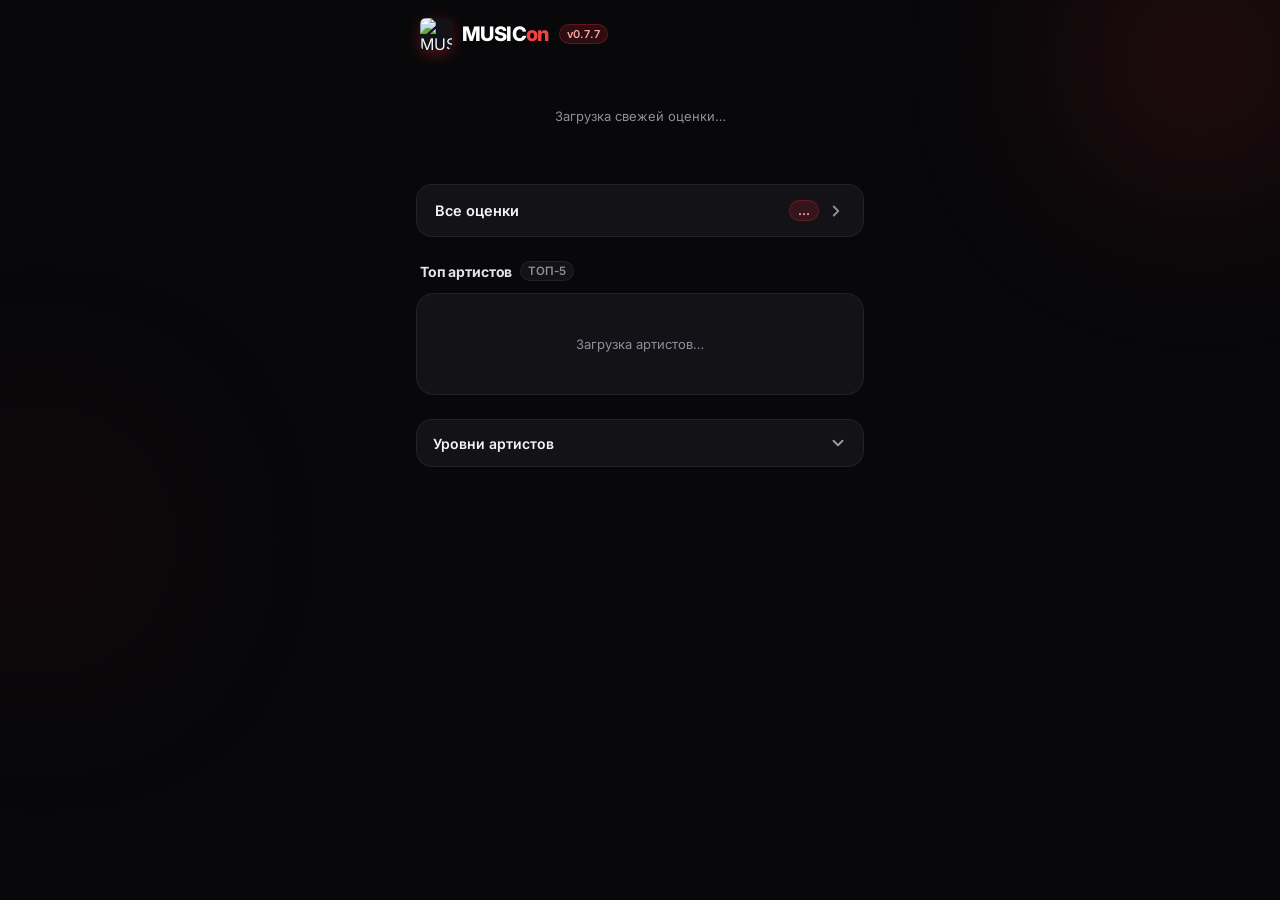
==== index.html @ c16c5bbe "v0.7.7 style.css -> добавлена темная тема для скроллбаров и других элементов" ====
<!DOCTYPE html>
<html lang="ru">
<head>
    <meta charset="UTF-8"/>
    <meta name="viewport" content="width=device-width, initial-scale=1, viewport-fit=cover"/>
    <meta name="theme-color" content="#08080a"/>
    <title>MUSICon</title>
    <link rel="icon" type="image/png" href="assets/favicon.png?v=3">
    <link rel="preconnect" href="https://fonts.googleapis.com"/>
    <link rel="preconnect" href="https://fonts.gstatic.com" crossorigin/>
    <link href="https://fonts.googleapis.com/css2?family=Inter:wght@400;500;600;700;800;900&display=swap"
          rel="stylesheet"/>
    <link rel="stylesheet" href="css/style.css">

</head>

<body>
<div class="app">

    <header class="app-header">
        <div class="logo-wrap">
            <div class="logo-badge">
                <img src="assets/logo.png" alt="MUSICon"/>
            </div>
            <div class="logo">MUSIC<span>on</span></div>
            <div class="version">v0.7.7</div>
        </div>
    </header>

    <div id="latestContainer">
        <div class="status">Загрузка свежей оценки…</div>
    </div>

    <section class="block">
        <button class="catalog-btn" id="openCatalogBtn" type="button">
            <span class="catalog-btn-title">Все оценки</span>
            <div class="catalog-btn-meta">
                <span class="catalog-btn-count" id="catalogBtnCount">…</span>
                <svg class="chevron-right" viewBox="0 0 24 24" fill="none" stroke="currentColor" stroke-width="2.5"
                     stroke-linecap="round" stroke-linejoin="round">
                    <polyline points="9 18 15 12 9 6"></polyline>
                </svg>
            </div>
        </button>
    </section>

    <section class="block">
        <div class="block-header">
            <h2 class="block-title">
                Топ артистов
                <span class="block-count">ТОП-5</span>
            </h2>
        </div>
        <div class="artists-card" id="artistsCard">
            <div class="status">Загрузка артистов…</div>
        </div>
    </section>

    <section class="block">
        <button class="accordion-btn" id="legendAccBtn" aria-expanded="false" aria-controls="legendAccContent">
            <span class="label">Уровни артистов</span>
            <svg class="chevron" viewBox="0 0 24 24" fill="none" stroke="currentColor" stroke-width="2.5"
                 stroke-linecap="round" stroke-linejoin="round">
                <polyline points="6 9 12 15 18 9"></polyline>
            </svg>
        </button>
        <div class="accordion-content" id="legendAccContent">
            <div class="legend-card" id="legendCard"></div>
        </div>
    </section>

</div>

<!-- ЭКРАН КАТАЛОГА (ВСЕ ОЦЕНКИ) -->
<div class="catalog-view" id="catalogView" aria-hidden="true">
    <div class="catalog-view-header">
        <button class="back-btn" id="catalogBackBtn">
            <svg width="16" height="16" viewBox="0 0 24 24" fill="none" stroke="currentColor" stroke-width="2.5"
                 stroke-linecap="round" stroke-linejoin="round">
                <line x1="19" y1="12" x2="5" y2="12"></line>
                <polyline points="12 19 5 12 12 5"></polyline>
            </svg>
            Назад
        </button>
        <div class="catalog-header-title">Все оценки</div>
        <div style="width:60px"></div>
    </div>

    <div class="catalog-toolbar">
        <div class="catalog-search-wrap">
            <div class="catalog-search-input-box">
                <svg class="search-icon" viewBox="0 0 24 24" fill="none" stroke="currentColor" stroke-width="2.5"
                     stroke-linecap="round" stroke-linejoin="round">
                    <circle cx="11" cy="11" r="8"></circle>
                    <line x1="21" y1="21" x2="16.65" y2="16.65"></line>
                </svg>
                <input type="text" id="catalogSearchInput" class="catalog-search-input"
                       placeholder="Поиск по артисту или релизу…" autocomplete="off" spellcheck="false"/>
                <button type="button" class="search-clear-btn" id="searchClearBtn" aria-label="Очистить поиск"
                        style="display:none;">×
                </button>
            </div>
            <button type="button" class="params-btn" id="openParamsBtn" aria-label="Параметры и фильтры">
                <svg width="18" height="18" viewBox="0 0 24 24" fill="none" stroke="currentColor" stroke-width="2.2"
                     stroke-linecap="round" stroke-linejoin="round">
                    <line x1="4" y1="21" x2="4" y2="14"></line>
                    <line x1="4" y1="10" x2="4" y2="3"></line>
                    <line x1="12" y1="21" x2="12" y2="12"></line>
                    <line x1="12" y1="8" x2="12" y2="3"></line>
                    <line x1="20" y1="21" x2="20" y2="16"></line>
                    <line x1="20" y1="12" x2="20" y2="3"></line>
                    <line x1="1" y1="14" x2="7" y2="14"></line>
                    <line x1="9" y1="8" x2="15" y2="8"></line>
                    <line x1="17" y1="16" x2="23" y2="16"></line>
                </svg>
                <span class="params-badge-dot" id="paramsBadgeDot" style="display:none;"></span>
            </button>
        </div>

        <div class="catalog-status" id="catalogStatus" style="display:none;">
            <span id="catalogStatusText">Найдено 0 из 0</span>
            <span class="status-sep">·</span>
            <button type="button" class="status-reset-link" id="catalogResetBtn">Сбросить всё</button>
        </div>
    </div>

    <div class="catalog-view-scroll" id="catalogViewScroll">
        <ul class="catalog-release-list" id="catalogReleaseList"></ul>
        <div class="empty-state" id="catalogEmptyState" style="display:none;">
            <div class="empty-icon">🔍</div>
            <div class="empty-title">Ничего не найдено</div>
            <div class="empty-sub">Попробуйте изменить запрос или сбросить фильтры</div>
            <button type="button" class="empty-reset-btn" id="emptyResetBtn">Сбросить всё</button>
        </div>
    </div>
</div>

<!-- ЭКРАН ПАРАМЕТРОВ (ФИЛЬТРЫ И СОРТИРОВКА) -->
<div class="catalog-params-view" id="catalogParamsView" aria-hidden="true">
    <div class="catalog-params-header">
        <button class="back-btn" id="paramsBackBtn">
            <svg width="16" height="16" viewBox="0 0 24 24" fill="none" stroke="currentColor" stroke-width="2.5"
                 stroke-linecap="round" stroke-linejoin="round">
                <line x1="19" y1="12" x2="5" y2="12"></line>
                <polyline points="12 19 5 12 12 5"></polyline>
            </svg>
            Назад
        </button>
        <div class="params-header-center">
            <div class="params-header-title">Параметры</div>
            <div class="params-live-counter" id="paramsLiveCounter">…</div>
        </div>
        <div style="width:60px"></div>
    </div>

    <div class="catalog-params-scroll" id="catalogParamsScroll">
        <div class="param-section">
            <div class="param-section-title">Сортировка</div>
            <div class="param-radio-group">
                <label class="param-radio">
                    <input type="radio" name="catalogSort" value="newest" checked/>
                    <span class="param-radio-indicator"></span>
                    <span class="param-radio-label">Новые сверху (по дате оценки)</span>
                </label>
                <label class="param-radio">
                    <input type="radio" name="catalogSort" value="oldest"/>
                    <span class="param-radio-indicator"></span>
                    <span class="param-radio-label">Старые сверху</span>
                </label>
                <label class="param-radio">
                    <input type="radio" name="catalogSort" value="score_desc"/>
                    <span class="param-radio-indicator"></span>
                    <span class="param-radio-label">По баллу: высокие сверху</span>
                </label>
                <label class="param-radio">
                    <input type="radio" name="catalogSort" value="score_asc"/>
                    <span class="param-radio-indicator"></span>
                    <span class="param-radio-label">По баллу: низкие сверху</span>
                </label>
            </div>
        </div>

        <div class="param-section">
            <div class="param-section-title">Тип релиза</div>
            <div class="param-chips-wrap" id="paramTypeChips"></div>
        </div>

        <div class="param-section">
            <div class="param-section-title">Год и месяц оценки</div>
            <div class="param-chips-wrap" id="paramYearChips"></div>
            <div class="param-month-container" id="paramMonthContainer" style="display:none;">
                <div class="param-subsection-title">Месяцы</div>
                <div class="param-chips-wrap" id="paramMonthChips"></div>
            </div>
        </div>

        <div class="param-section">
            <div class="param-section-title">Диапазон баллов</div>
            <div class="param-chips-wrap" id="paramScorePresetChips">
                <button type="button" class="param-chip" data-preset="0-399">0 – 399</button>
                <button type="button" class="param-chip" data-preset="400-649">400 – 649</button>
                <button type="button" class="param-chip" data-preset="650-799">650 – 799</button>
                <button type="button" class="param-chip" data-preset="800-899">800 – 899</button>
                <button type="button" class="param-chip" data-preset="900-1000">900 – 1000</button>
            </div>
            <div class="param-custom-range-box">
                <div class="param-custom-range-title">Свой диапазон</div>
                <div class="param-custom-inputs">
                    <div class="param-input-col">
                        <span class="param-input-label">От</span>
                        <input type="number" id="customScoreMin" class="param-number-input" placeholder="0" min="0"
                               max="1000"/>
                    </div>
                    <div class="param-input-col">
                        <span class="param-input-label">До</span>
                        <input type="number" id="customScoreMax" class="param-number-input" placeholder="1000" min="0"
                               max="1000"/>
                    </div>
                    <button type="button" class="param-range-clear-btn" id="customRangeClearBtn"
                            aria-label="Сбросить диапазон" style="display:none;">×
                    </button>
                </div>
            </div>
        </div>
    </div>

    <div class="param-footer" style="display: flex; gap: 10px;">
        <button type="button" class="param-apply-btn" id="paramsApplyBtn" style="flex: 2;">Готово</button>
        <button type="button" class="param-reset-all-btn" id="paramsResetBtn" style="flex: 1;">Сбросить</button>
    </div>
</div>

<!-- ЭКРАН АРТИСТА -->
<div class="artist-view" id="artistView" aria-hidden="true">
    <div class="artist-view-header">
        <button class="back-btn" id="backBtn">
            <svg width="16" height="16" viewBox="0 0 24 24" fill="none" stroke="currentColor" stroke-width="2.5"
                 stroke-linecap="round" stroke-linejoin="round">
                <line x1="19" y1="12" x2="5" y2="12"></line>
                <polyline points="12 19 5 12 12 5"></polyline>
            </svg>
            Назад
        </button>
        <div style="font-size:12px;font-weight:600;color:var(--muted)">Дискография</div>
        <div style="width:60px"></div>
    </div>
    <div class="artist-view-scroll" id="artistViewContent"></div>
</div>

<!-- ЭКРАН РЕЛИЗА -->
<div class="release-view" id="releaseView" aria-hidden="true">
    <div class="release-view-header">
        <button class="back-btn" id="releaseBackBtn">
            <svg width="16" height="16" viewBox="0 0 24 24" fill="none" stroke="currentColor" stroke-width="2.5"
                 stroke-linecap="round" stroke-linejoin="round">
                <line x1="19" y1="12" x2="5" y2="12"></line>
                <polyline points="12 19 5 12 12 5"></polyline>
            </svg>
            Назад
        </button>
        <div style="font-size:12px;font-weight:600;color:var(--muted)">Релиз</div>
        <div style="width:60px"></div>
    </div>
    <div class="release-view-scroll" id="releaseViewContent"></div>
</div>

<!-- МОДАЛКА ЛЕГЕНДЫ -->
<div class="legend-modal" id="legendModal" aria-hidden="true">
    <div class="legend-backdrop" id="legendBackdrop"></div>
    <div class="legend-panel">
        <div class="legend-panel-header">
            <h2 class="legend-panel-title">Уровни артистов</h2>
            <button class="legend-close-btn" id="legendCloseBtn" aria-label="Закрыть">✕</button>
        </div>
        <div class="legend-panel-scroll">
            <div class="legend-list" id="legendModalContent"></div>
        </div>
    </div>
</div>

<!-- МОДАЛКА ONSCORE -->
<div class="legend-modal" id="oscoreModal" aria-hidden="true">
    <div class="legend-backdrop" id="oscoreBackdrop"></div>
    <div class="legend-panel">
        <div class="legend-panel-header">
            <h2 class="legend-panel-title">Что такое onScore</h2>
            <button class="legend-close-btn" id="oscoreCloseBtn" aria-label="Закрыть">✕</button>
        </div>
        <div class="legend-panel-scroll">
            <div class="oscore-text">
                <p><strong>onScore</strong> - это наша фирменная система взвешенного рейтинга, основанная на
                    математической формуле доверия.</p>
                <p><strong>Зачем она нужна?</strong><br>Обычный средний балл часто врёт. Например, если артист выпустил
                    один гениальный сингл, его средний балл будет 950. Но если другой артист выпустил целый альбом со
                    средним баллом 912, он заслуживает быть выше, ведь он проделал больше работы.</p>
                <p><strong>Как это работает?</strong><br>Система onScore искусственно снижает балл артистам с малым
                    количеством треков и повышает его для тех, у кого треков больше. Чем больше треков артиста мы
                    оценили, тем выше его доверие, и тем ближе его итоговый балл к реальному.</p>
                <p>Это гарантирует, что артист с одним хитом не обгонит легенду с огромной дискографией.</p>
            </div>
        </div>
    </div>
</div>

<div class="debug-panel" id="debugPanel"></div>
<script src="js/script.js" defer></script>

</body>
</html>
---- css/style.css ----
*, *::before, *::after { box-sizing: border-box; margin: 0; padding: 0; }

:root {
  --bg: #08080a;
  --surface: #121217;
  --surface-2: #1b1b22;
  --stroke: rgba(255,255,255,.07);
  --text: #f5f5f7;
  --muted: #8e8e99;
  --accent-1: #c0262d;
  --accent-2: #80181d;
  --accent-glow: rgba(192, 38, 45, .42);
  color-scheme: dark;
}

html { -webkit-text-size-adjust: 100%; }

body {
  min-height: 100dvh;
  font-family: 'Inter', -apple-system, BlinkMacSystemFont, 'Segoe UI', Roboto, sans-serif;
  background: var(--bg);
  color: var(--text);
  -webkit-font-smoothing: antialiased;
  -webkit-tap-highlight-color: transparent;
  overflow-x: hidden;
  padding-top: env(safe-area-inset-top);
}
body.locked { overflow: hidden; }

body::before, body::after {
  content: "";
  position: fixed;
  border-radius: 50%;
  filter: blur(100px);
  pointer-events: none;
  z-index: 0;
  opacity: .35;
}
body::before {
  width: 320px; height: 320px;
  background: radial-gradient(circle, var(--accent-1), transparent 70%);
  top: -100px; right: -80px;
}
body::after {
  width: 280px; height: 280px;
  background: radial-gradient(circle, #5b1317, transparent 70%);
  top: 400px; left: -100px;
}

.app {
  position: relative;
  z-index: 1;
  max-width: 480px;
  margin: 0 auto;
  padding: 0 16px calc(24px + env(safe-area-inset-bottom));
}

.app-header {
  display: flex;
  align-items: center;
  justify-content: space-between;
  padding: 18px 4px 22px;
}
.logo-wrap { display: flex; align-items: center; gap: 10px; }
.logo-badge {
  width: 32px;
  height: 32px;
  border-radius: 6px;
  overflow: hidden;
  display: flex;
  align-items: center;
  justify-content: center;
  flex-shrink: 0;
  box-shadow: 0 4px 14px rgba(192,38,45,.4);
  background: #121217;
}
.logo-badge img {
  width: 100%;
  height: 100%;
  object-fit: cover;
  display: block;
}
.logo {
  font-size: 20px;
  font-weight: 800;
  letter-spacing: -.03em;
  color: #ffffff;
}
.logo span { color: #ef4444; }
.version {
  font-size: 11px;
  font-weight: 600;
  color: #fca5a5;
  background: rgba(192,38,45,.2);
  border: 1px solid rgba(192,38,45,.35);
  padding: 2px 7px;
  border-radius: 20px;
  letter-spacing: .02em;
}

.latest-card {
  position: relative;
  background: linear-gradient(165deg, rgba(27,27,34,.92) 0%, rgba(18,18,23,.96) 100%);
  border: 1px solid var(--stroke);
  border-radius: 22px;
  padding: 18px;
  box-shadow:
    0 20px 40px -15px rgba(0,0,0,.7),
    0 0 0 1px rgba(255,255,255,.04);
  overflow: hidden;
  cursor: pointer;
  transition: transform .15s ease;
}
.latest-card:active { transform: scale(.995); }
.latest-card::before {
  content: "";
  position: absolute;
  inset: 0;
  background: radial-gradient(circle at 85% 15%, var(--accent-glow), transparent 60%);
  pointer-events: none;
  opacity: .4;
}
.latest-top {
  display: flex;
  align-items: center;
  justify-content: space-between;
  margin-bottom: 14px;
  position: relative;
  z-index: 1;
}
.pill {
  display: inline-flex;
  align-items: center;
  gap: 6px;
  font-size: 10.5px;
  font-weight: 700;
  text-transform: uppercase;
  letter-spacing: .08em;
  color: #fda4af;
  background: rgba(192,38,45,.22);
  border: 1px solid rgba(192,38,45,.4);
  padding: 4px 10px;
  border-radius: 20px;
}
.pill::before {
  content: "";
  width: 6px; height: 6px;
  border-radius: 50%;
  background: #ff4d58;
  box-shadow: 0 0 8px #ff4d58;
  animation: pulseDot 2s infinite;
}
@keyframes pulseDot {
  0%, 100% { opacity: 1; transform: scale(1); }
  50% { opacity: .4; transform: scale(.8); }
}
.latest-date {
  font-size: 11.5px;
  color: var(--muted);
  font-weight: 500;
}
.latest-body {
  display: flex;
  gap: 14px;
  align-items: center;
  position: relative;
  z-index: 1;
}
.latest-info { flex: 1; min-width: 0; }
.latest-title {
  font-size: 17px;
  font-weight: 700;
  letter-spacing: -.02em;
  line-height: 1.25;
  white-space: nowrap;
  overflow: hidden;
  text-overflow: ellipsis;
}
.latest-artist {
  font-size: 13px;
  color: var(--muted);
  margin-top: 4px;
  line-height: 1.3;
  overflow: hidden;
  text-overflow: ellipsis;
}
.latest-meta {
  display: inline-flex;
  align-items: center;
  gap: 6px;
  margin-top: 8px;
  font-size: 11px;
  font-weight: 600;
  color: #d4d4d8;
  background: rgba(255,255,255,.05);
  border: 1px solid rgba(255,255,255,.07);
  padding: 3px 8px;
  border-radius: 6px;
}
.latest-score-box {
  display: flex;
  flex-direction: column;
  align-items: flex-end;
  justify-content: center;
  flex-shrink: 0;
  padding-left: 10px;
}
.latest-score-box .score {
  font-size: 38px;
  font-weight: 900;
  line-height: 1;
  letter-spacing: -.04em;
  font-variant-numeric: tabular-nums;
  transition: color .2s ease;
}
.latest-score-box .score-label {
  font-size: 10px;
  font-weight: 600;
  text-transform: uppercase;
  letter-spacing: .06em;
  color: var(--muted);
  margin-top: 4px;
}

.artist-link {
  display: inline-block;
  cursor: pointer;
  color: inherit;
  text-decoration: underline;
  text-underline-offset: 3px;
  text-decoration-color: rgba(255,255,255,.2);
  transition: color .15s ease, text-decoration-color .15s ease;
}
.artist-link:hover, .artist-link:active {
  color: #ff6b72;
  text-decoration-color: #ff6b72;
}
.artist-sep { color: var(--muted); }

.cover {
  position: relative;
  flex-shrink: 0;
  border-radius: 12px;
  overflow: hidden;
  background: var(--surface-2);
  border: 1px solid rgba(255,255,255,.08);
  display: flex;
  align-items: center;
  justify-content: center;
  box-shadow: 0 8px 20px -6px rgba(0,0,0,.6);
}
.cover.xl { width: 96px; height: 96px; border-radius: 18px; }
.cover.large { width: 76px; height: 76px; border-radius: 14px; }
.cover.medium { width: 56px; height: 56px; border-radius: 12px; }
.cover.small { width: 44px; height: 44px; border-radius: 10px; }
.cover img {
  width: 100%;
  height: 100%;
  object-fit: cover;
  display: block;
}
.cover-initial {
  font-weight: 800;
  color: rgba(255,255,255,.7);
  user-select: none;
}
.cover.xl .cover-initial { font-size: 32px; }
.cover.large .cover-initial { font-size: 26px; }
.cover.medium .cover-initial { font-size: 20px; }
.cover.small .cover-initial { font-size: 16px; }

.block { margin-top: 24px; }
.block-header {
  display: flex;
  align-items: center;
  justify-content: space-between;
  margin-bottom: 12px;
  padding: 0 4px;
}
.block-title {
  font-size: 14px;
  font-weight: 700;
  letter-spacing: -.01em;
  color: #e4e4e7;
  display: flex;
  align-items: center;
  gap: 8px;
}
.block-count {
  font-size: 11.5px;
  font-weight: 600;
  color: var(--muted);
  background: var(--surface);
  border: 1px solid var(--stroke);
  padding: 2px 7px;
  border-radius: 12px;
}

.accordion-btn {
  width: 100%;
  background: var(--surface);
  border: 1px solid var(--stroke);
  border-radius: 16px;
  padding: 14px 16px;
  display: flex;
  align-items: center;
  justify-content: space-between;
  color: var(--text);
  font-family: inherit;
  font-size: 14px;
  font-weight: 600;
  cursor: pointer;
  transition: background .15s ease, border-color .15s ease;
}
.accordion-btn:hover { background: #17171e; }
.accordion-btn:active { transform: scale(.995); }
.accordion-btn .chevron {
  width: 18px;
  height: 18px;
  transition: transform .25s ease;
  opacity: .6;
}
.accordion-btn[aria-expanded="true"] .chevron { transform: rotate(180deg); }
.accordion-content {
  display: none;
  margin-top: 10px;
}
.accordion-content.open { display: block; }

/* v0.7.0: кнопка Все оценки */
.catalog-btn {
  width: 100%;
  background: var(--surface);
  border: 1px solid var(--stroke);
  border-radius: 16px;
  padding: 15px 18px;
  display: flex;
  align-items: center;
  justify-content: space-between;
  color: var(--text);
  font-family: inherit;
  font-size: 14.5px;
  font-weight: 600;
  cursor: pointer;
  transition: background .15s ease, border-color .15s ease, transform .15s ease;
}
.catalog-btn:hover { background: #17171e; border-color: rgba(255,255,255,.12); }
.catalog-btn:active { transform: scale(.995); }
.catalog-btn-meta {
  display: flex;
  align-items: center;
  gap: 8px;
  color: var(--muted);
  font-size: 13.5px;
  font-weight: 600;
}
.catalog-btn-count {
  color: #fda4af;
  background: rgba(192,38,45,.2);
  border: 1px solid rgba(192,38,45,.35);
  padding: 2px 8px;
  border-radius: 12px;
  font-size: 12px;
  font-weight: 700;
  font-variant-numeric: tabular-nums;
}
.chevron-right {
  width: 18px;
  height: 18px;
  color: var(--muted);
  transition: transform .15s ease, color .15s ease;
}
.catalog-btn:hover .chevron-right { transform: translateX(2px); color: var(--text); }

.artists-card {
  background: var(--surface);
  border: 1px solid var(--stroke);
  border-radius: 18px;
  padding: 6px;
  display: flex;
  flex-direction: column;
  gap: 4px;
}
.artist-row {
  display: flex;
  align-items: center;
  gap: 12px;
  padding: 10px 12px;
  border-radius: 12px;
  cursor: pointer;
  transition: background .15s ease, transform .15s ease;
  user-select: none;
}
.artist-row:hover { background: #1a1a22; }
.artist-row:active { transform: scale(.99); }

.artist-row .rank {
  width: 22px;
  font-size: 13px;
  font-weight: 800;
  font-variant-numeric: tabular-nums;
  text-align: center;
}
.artist-row.rank-1 .rank { color: #FFD700; text-shadow: 0 0 10px rgba(255,215,0,.45); }
.artist-row.rank-2 .rank { color: #C0C0C0; text-shadow: 0 0 8px rgba(192,192,192,.35); }
.artist-row.rank-3 .rank { color: #CD7F32; text-shadow: 0 0 8px rgba(205,127,50,.35); }
.artist-row.rank-4 .rank, .artist-row.rank-5 .rank { color: #565662; }

.avatar {
  width: 40px;
  height: 40px;
  border-radius: 50%;
  overflow: hidden;
  flex-shrink: 0;
  display: flex;
  align-items: center;
  justify-content: center;
  box-shadow: inset 0 0 0 1px rgba(255,255,255,.1);
  position: relative;
}
.avatar img {
  position: absolute;
  inset: 0;
  width: 100%;
  height: 100%;
  object-fit: cover;
}

.avatar-wrap {
  position: relative;
  display: inline-flex;
  flex-shrink: 0;
  line-height: 0;
}
.avatar-badge {
  position: absolute;
  right: -4px;
  bottom: -4px;
  width: 18px;
  height: 18px;
  border-radius: 50%;
  background: #121217;
  box-shadow: 0 0 0 2px var(--bg);
  display: flex;
  align-items: center;
  justify-content: center;
  font-size: 10px;
  line-height: 1;
  z-index: 3;
  user-select: none;
  pointer-events: none;
}

.artist-row.rank-1 .avatar { box-shadow: inset 0 0 0 1px rgba(255,255,255,.2), 0 0 0 2px rgba(255,215,0,.7), 0 0 16px rgba(255,215,0,.35); }
.artist-row.rank-2 .avatar { box-shadow: inset 0 0 0 1px rgba(255,255,255,.16), 0 0 0 2px rgba(192,192,192,.7), 0 0 14px rgba(192,192,192,.25); }
.artist-row.rank-3 .avatar { box-shadow: inset 0 0 0 1px rgba(255,255,255,.14), 0 0 0 2px rgba(205,127,50,.65), 0 0 14px rgba(205,127,50,.25); }

.artist-info { flex: 1; min-width: 0; }
.artist-name {
  font-size: 14px;
  font-weight: 600;
  white-space: nowrap;
  overflow: hidden;
  text-overflow: ellipsis;
}
.artist-sub {
  margin-top: 2px;
  font-size: 11.5px;
  color: var(--muted);
}
.artist-score {
  flex: 0 0 auto;
  font-size: 15px;
  font-weight: 800;
  font-variant-numeric: tabular-nums;
  letter-spacing: -.02em;
  transition: color .2s ease;
}

/* Легенда */
.legend-card {
  background: var(--surface);
  border: 1px solid var(--stroke);
  border-radius: 18px;
  padding: 10px;
  display: flex;
  flex-direction: column;
  gap: 8px;
}
.legend-list { display: flex; flex-direction: column; gap: 8px; }
.legend-rank {
  padding: 12px 14px;
  background: var(--surface-2);
  border: 1px solid var(--stroke);
  border-radius: 14px;
}
.legend-rank.current {
  border-color: rgba(192, 38, 45, .65);
  box-shadow: 0 0 0 1px rgba(192, 38, 45, .45), 0 0 20px -6px rgba(192, 38, 45, .5);
  background: linear-gradient(180deg, rgba(192,38,45,.12), var(--surface-2));
}
.legend-rank-header {
  display: flex;
  align-items: center;
  gap: 10px;
  margin-bottom: 6px;
}
.legend-rank-emoji { font-size: 20px; line-height: 1; flex-shrink: 0; }
.legend-rank-name { font-size: 13.5px; font-weight: 700; color: var(--text); }
.legend-rank-desc { font-size: 12px; line-height: 1.5; color: var(--muted); }

/* Модалки (Легенда / onScore) */
.legend-modal {
  position: fixed;
  inset: 0;
  z-index: 200;
  display: flex;
  align-items: center;
  justify-content: center;
  padding: 16px;
  opacity: 0;
  visibility: hidden;
  pointer-events: none;
  transition: opacity .22s ease, visibility 0s .22s;
}
.legend-modal.open {
  opacity: 1;
  visibility: visible;
  pointer-events: auto;
  transition: opacity .22s ease, visibility 0s 0s;
}
.legend-backdrop {
  position: absolute;
  inset: 0;
  background: rgba(0, 0, 0, .75);
  backdrop-filter: blur(8px);
  -webkit-backdrop-filter: blur(8px);
}
.legend-panel {
  position: relative;
  z-index: 1;
  width: 100%;
  max-width: 440px;
  max-height: calc(100dvh - 32px);
  background: var(--surface);
  border: 1px solid var(--stroke);
  border-radius: 22px;
  display: flex;
  flex-direction: column;
  overflow: hidden;
  transform: translateY(20px) scale(.98);
  transition: transform .25s cubic-bezier(.16, 1, .3, 1);
  box-shadow: 0 20px 60px -20px rgba(0,0,0,.9);
}
.legend-modal.open .legend-panel { transform: translateY(0) scale(1); }
.legend-panel-header {
  display: flex;
  align-items: center;
  justify-content: space-between;
  padding: 16px 18px;
  border-bottom: 1px solid var(--stroke);
  flex-shrink: 0;
}
.legend-panel-title { font-size: 16px; font-weight: 700; color: var(--text); }
.legend-close-btn {
  width: 32px; height: 32px;
  border-radius: 50%;
  background: var(--surface-2);
  border: 1px solid var(--stroke);
  color: var(--text);
  font-size: 14px;
  cursor: pointer;
  display: flex; align-items: center; justify-content: center;
  font-family: inherit;
}
.legend-close-btn:active { transform: scale(.95); }
.legend-panel-scroll {
  padding: 14px;
  overflow-y: auto;
  -webkit-overflow-scrolling: touch;
}

/* Экраны */
.artist-view, .release-view {
  position: fixed;
  inset: 0;
  background: var(--bg);
  z-index: 100;
  display: flex;
  flex-direction: column;
  transform: translateY(100%);
  transition: transform .32s cubic-bezier(.16, 1, .3, 1);
  overflow: hidden;
  will-change: transform;
}
.release-view { z-index: 110; }
.artist-view.open, .release-view.open { transform: translateY(0); }

.artist-view::before {
  content: "";
  position: absolute;
  width: 380px; height: 380px;
  border-radius: 50%;
  background: radial-gradient(circle, var(--artist-glow, var(--accent-glow)), transparent 70%);
  top: -120px; left: 50%;
  transform: translateX(-50%);
  filter: blur(80px);
  opacity: .5;
  pointer-events: none;
}

.artist-view-header, .release-view-header {
  position: relative;
  z-index: 2;
  display: flex;
  align-items: center;
  justify-content: space-between;
  padding: calc(14px + env(safe-area-inset-top)) 16px 14px;
  border-bottom: 1px solid var(--stroke);
  background: rgba(8,8,10,.8);
  backdrop-filter: blur(16px);
}
.back-btn {
  background: var(--surface);
  border: 1px solid var(--stroke);
  color: var(--text);
  padding: 8px 14px;
  border-radius: 10px;
  font-family: inherit;
  font-size: 13px;
  font-weight: 600;
  cursor: pointer;
  display: inline-flex;
  align-items: center;
  gap: 6px;
}
.back-btn:active { transform: scale(.97); }

.artist-view-scroll, .release-view-scroll {
  flex: 1;
  overflow-y: auto;
  padding: 24px 16px calc(30px + env(safe-area-inset-bottom));
  position: relative;
  z-index: 1;
  max-width: 480px;
  width: 100%;
  margin: 0 auto;
}

.artist-hero {
  display: flex;
  flex-direction: column;
  align-items: center;
  text-align: center;
  padding-bottom: 24px;
  border-bottom: 1px solid var(--stroke);
}
.artist-hero .avatar {
  width: 96px;
  height: 96px;
  box-shadow: 0 12px 30px -8px rgba(0,0,0,.8), inset 0 0 0 2px rgba(255,255,255,.15);
}
.artist-hero .avatar .cover-initial { font-size: 38px; }
.artist-hero .avatar-badge {
  width: 30px;
  height: 30px;
  right: -6px;
  bottom: -6px;
  font-size: 16px;
  box-shadow: 0 0 0 3px var(--bg);
}

.artist-hero-name {
  font-size: 24px;
  font-weight: 800;
  letter-spacing: -.03em;
  margin-top: 14px;
}
.artist-hero-stats {
  display: flex;
  gap: 8px;
  margin-top: 10px;
  flex-wrap: wrap;
  justify-content: center;
}
.stat-chip {
  font-size: 12px;
  font-weight: 600;
  color: #e4e4e7;
  background: var(--surface);
  border: 1px solid var(--stroke);
  padding: 5px 12px;
  border-radius: 20px;
}
.stat-chip strong { color: #fff; font-weight: 800; }

.stat-chip.rank-chip {
  background: rgba(192,38,45,.15);
  border-color: rgba(192,38,45,.35);
  color: #fca5a5;
  font-weight: 700;
  cursor: pointer;
  transition: background .15s ease, transform .15s ease;
}
.stat-chip.rank-chip:active { background: rgba(192,38,45,.28); transform: scale(.96); }

.stat-chip.oscore-chip {
  cursor: pointer;
  display: inline-flex;
  align-items: center;
  gap: 4px;
  transition: background .15s ease, transform .15s ease;
}
.stat-chip.oscore-chip:active { background: #1a1a22; transform: scale(.96); }
.info-icon {
  display: inline-flex;
  align-items: center;
  justify-content: center;
  width: 15px; height: 15px;
  border-radius: 50%;
  background: rgba(255,255,255,.12);
  color: var(--muted);
  font-size: 10px;
  font-weight: 800;
  line-height: 1;
  flex-shrink: 0;
}

.artist-links, .release-links {
  display: flex;
  gap: 8px;
  margin-top: 16px;
  width: 100%;
}
.release-link-btn {
  display: flex;
  align-items: center;
  justify-content: space-between;
  gap: 6px;
  padding: 8px 12px;
  background: var(--surface);
  border: 1px solid var(--stroke);
  border-radius: 10px;
  flex: 1;
  min-width: 0;
  font-size: 12.5px;
  font-weight: 600;
  color: var(--text);
  text-decoration: none;
  cursor: pointer;
  transition: background .15s ease, border-color .15s ease, transform .15s ease;
}
.release-link-btn:hover { background: #17171e; border-color: rgba(255,255,255,.14); color: var(--text); }
.release-link-btn:active { transform: scale(.985); }
.release-link-text { line-height: 1.3; }
.release-link-arrow { font-size: 13px; color: var(--muted); flex-shrink: 0; line-height: 1; transition: color .15s ease; }
.release-link-btn:hover .release-link-arrow { color: var(--text); }

.internal-top-title {
  font-size: 13px;
  font-weight: 700;
  text-transform: uppercase;
  letter-spacing: .08em;
  color: var(--muted);
  margin: 20px 4px 10px;
}
.internal-top { display: flex; flex-direction: column; gap: 8px; }
.internal-top-item {
  background: var(--surface);
  border: 1px solid var(--stroke);
  border-radius: 14px;
  padding: 10px 12px;
  display: flex;
  align-items: center;
  gap: 12px;
  cursor: pointer;
  transition: background .15s ease;
}
.internal-top-item:hover { background: #17171e; }
.internal-top-item .rank { width: 20px; font-size: 13px; font-weight: 800; color: var(--muted); text-align: center; }
.internal-top-item:nth-child(1) .rank { color: #FFD700; }
.internal-top-item:nth-child(2) .rank { color: #C0C0C0; }
.internal-top-item:nth-child(3) .rank { color: #CD7F32; }

.release-hero {
  display: flex;
  gap: 14px;
  align-items: center;
  padding-bottom: 18px;
  border-bottom: 1px solid var(--stroke);
}
.release-hero-cover { flex-shrink: 0; }
.release-hero-info { flex: 1; min-width: 0; }
.release-hero-title { font-size: 20px; font-weight: 800; letter-spacing: -.02em; line-height: 1.2; margin-bottom: 6px; }
.release-hero-artists { font-size: 13px; color: var(--muted); line-height: 1.3; margin-bottom: 6px; }
.release-hero-type {
  font-size: 11px; font-weight: 600; color: var(--muted);
  background: rgba(255,255,255,.05); border: 1px solid var(--stroke);
  padding: 3px 8px; border-radius: 6px; display: inline-block;
}
.release-hero-score { flex-shrink: 0; display: flex; flex-direction: column; align-items: center; padding-left: 8px; }
.release-hero-score-num {
  font-size: 32px; font-weight: 900; letter-spacing: -.04em; line-height: 1;
  font-variant-numeric: tabular-nums; transition: color .2s ease;
}
.release-hero-score-label { font-size: 9.5px; font-weight: 600; text-transform: uppercase; letter-spacing: .06em; color: var(--muted); margin-top: 4px; }

.release-dates { display: flex; gap: 8px; margin-top: 16px; flex-wrap: wrap; }
.release-date-item {
  display: flex; flex-direction: column; gap: 3px;
  padding: 8px 12px; background: var(--surface); border: 1px solid var(--stroke);
  border-radius: 10px; flex: 1; min-width: 130px;
}
.release-date-label { font-size: 10px; font-weight: 600; text-transform: uppercase; letter-spacing: .06em; color: var(--muted); }
.release-date-value { font-size: 12.5px; font-weight: 600; color: var(--text); }

.release-description {
  margin-top: 16px; padding: 12px 14px;
  background: var(--surface); border: 1px solid var(--stroke);
  border-radius: 12px; font-size: 12.5px; line-height: 1.5;
  color: #d4d4d8; white-space: pre-wrap;
}

.release-tracklist-title { font-size: 13px; font-weight: 700; text-transform: uppercase; letter-spacing: .08em; color: var(--muted); margin: 20px 4px 10px; }
.release-tracklist { display: flex; flex-direction: column; gap: 6px; }
.release-track {
  display: flex; align-items: center; gap: 12px;
  padding: 10px 12px; background: var(--surface); border: 1px solid var(--stroke);
  border-radius: 12px;
}
.release-track-num { width: 22px; text-align: center; font-size: 12px; font-weight: 700; color: var(--muted); font-variant-numeric: tabular-nums; }
.release-track-info { flex: 1; min-width: 0; }
.release-track-name { font-size: 13px; font-weight: 600; white-space: nowrap; overflow: hidden; text-overflow: ellipsis; }
.release-track-duration { font-size: 11px; color: var(--muted); margin-top: 2px; display: block; }
.release-track-score { flex-shrink: 0; font-size: 14px; font-weight: 800; font-variant-numeric: tabular-nums; transition: color .2s ease; }

.status { padding: 36px 16px; text-align: center; color: var(--muted); font-size: 13px; }
.error-block {
  background: rgba(192,38,45,.12); border: 1px solid rgba(192,38,45,.3);
  color: #fca5a5; padding: 14px 16px; border-radius: 14px;
  font-size: 12.5px; line-height: 1.4; text-align: center; margin: 12px 0;
}

.oscore-text p { margin: 0 0 10px; font-size: 12.5px; line-height: 1.55; color: #d4d4d8; }
.oscore-text p:last-child { margin-bottom: 0; }
.oscore-text strong { color: var(--text); font-weight: 700; }

.debug-panel {
  display: none; margin-top: 16px; background: #000; border: 1px solid #333;
  border-radius: 8px; padding: 10px; font-family: monospace; font-size: 10.5px;
  color: #999; max-height: 180px; overflow-y: auto; white-space: pre-wrap;
}
.debug-panel.visible { display: block; }
.debug-panel .ok { color: #4ade80; }
.debug-panel .fail { color: #f87171; }

/* КАТАЛОГ */
.catalog-view, .catalog-params-view {
  position: fixed; inset: 0; background: var(--bg); display: flex; flex-direction: column;
  transform: translateY(100%); transition: transform .32s cubic-bezier(.16, 1, .3, 1); overflow: hidden;
}
.catalog-view { z-index: 95; }
.catalog-params-view { z-index: 105; }
.catalog-view.open, .catalog-params-view.open { transform: translateY(0); }

.catalog-view-header, .catalog-params-header {
  position: relative; z-index: 2; display: flex; align-items: center; justify-content: space-between;
  padding: calc(14px + env(safe-area-inset-top)) 16px 14px;
  border-bottom: 1px solid var(--stroke); background: rgba(8,8,10,.85); backdrop-filter: blur(16px);
}
.catalog-header-title { font-size: 15px; font-weight: 700; letter-spacing: -.01em; color: var(--text); }

.params-header-center { display: flex; flex-direction: column; align-items: center; line-height: 1.2; }
.params-header-title { font-size: 15px; font-weight: 700; color: var(--text); }
.params-live-counter { font-size: 11px; font-weight: 600; color: #fda4af; margin-top: 2px; }

.catalog-toolbar {
  position: sticky; top: 0; z-index: 10; background: rgba(8,8,10,.94);
  backdrop-filter: blur(12px); border-bottom: 1px solid var(--stroke);
  padding: 12px 16px 10px; max-width: 480px; width: 100%; margin: 0 auto;
}
.catalog-search-wrap { display: flex; align-items: center; gap: 8px; }
.catalog-search-input-box { position: relative; flex: 1; display: flex; align-items: center; }
.catalog-search-input-box .search-icon {
  position: absolute; left: 12px; width: 16px; height: 16px; color: var(--muted); pointer-events: none;
}
.catalog-search-input {
  width: 100%; height: 42px; padding: 0 36px 0 38px;
  background: var(--surface); border: 1px solid var(--stroke); border-radius: 12px;
  color: var(--text); font-family: inherit; font-size: 13.5px; outline: none;
  transition: border-color .15s ease, background .15s ease;
}
.catalog-search-input:focus { border-color: rgba(192,38,45,.5); background: #15151c; }
.catalog-search-input::placeholder { color: var(--muted); opacity: .75; }
.search-clear-btn {
  position: absolute; right: 8px; width: 24px; height: 24px; border-radius: 50%;
  background: rgba(255,255,255,.1); border: none; color: var(--text);
  font-size: 15px; line-height: 1; cursor: pointer; display: flex; align-items: center; justify-content: center; padding: 0;
}
.params-btn {
  position: relative; width: 42px; height: 42px; border-radius: 12px;
  background: var(--surface); border: 1px solid var(--stroke); color: var(--text);
  display: flex; align-items: center; justify-content: center; cursor: pointer;
  flex-shrink: 0; transition: background .15s ease, border-color .15s ease, transform .15s ease;
}
.params-btn:hover { background: #181820; border-color: rgba(255,255,255,.14); }
.params-btn:active { transform: scale(.95); }
.params-badge-dot {
  position: absolute; top: 6px; right: 6px; width: 6px; height: 6px;
  border-radius: 50%; background: #ef4444; box-shadow: 0 0 6px #ef4444; pointer-events: none;
}

.catalog-status {
  display: flex; align-items: center; gap: 6px; margin-top: 8px;
  font-size: 11.5px; color: var(--muted); padding: 0 2px;
}
.status-sep { opacity: .5; }
.status-reset-link {
  background: none; border: none; color: #fca5a5; font-family: inherit;
  font-size: 11.5px; font-weight: 600; cursor: pointer; padding: 0;
  text-decoration: underline; text-underline-offset: 2px;
}
.status-reset-link:hover { color: #ff4d58; }

.catalog-view-scroll {
  flex: 1; overflow-y: auto; padding: 12px 16px calc(30px + env(safe-area-inset-bottom));
  max-width: 480px; width: 100%; margin: 0 auto;
}
.catalog-release-list { list-style: none; display: flex; flex-direction: column; gap: 8px; }
.catalog-release-list .release-item { padding: 12px 14px; gap: 14px; border-radius: 16px; }
.catalog-release-list .item-title { font-size: 14.5px; font-weight: 700; }
.catalog-release-list .item-artist { font-size: 12.5px; margin-top: 3px; }
.catalog-release-list .item-score { font-size: 16px; }

.release-item {
  background: var(--surface); border: 1px solid var(--stroke); border-radius: 14px;
  padding: 10px 12px; display: flex; align-items: center; gap: 12px;
  transition: background .15s ease; cursor: pointer;
}
.release-item:hover { background: #17171e; }
.release-item:active { transform: scale(.995); }
.item-info { flex: 1; min-width: 0; }
.item-title { font-size: 13.5px; font-weight: 600; white-space: nowrap; overflow: hidden; text-overflow: ellipsis; }
.item-artist { font-size: 12px; color: var(--muted); margin-top: 2px; white-space: nowrap; overflow: hidden; text-overflow: ellipsis; }
.item-score { flex: 0 0 auto; font-size: 15px; font-weight: 800; font-variant-numeric: tabular-nums; letter-spacing: -.02em; transition: color .2s ease; }

.empty-state { padding: 60px 16px; text-align: center; display: flex; flex-direction: column; align-items: center; }
.empty-icon { font-size: 36px; margin-bottom: 12px; opacity: .8; }
.empty-title { font-size: 16px; font-weight: 700; color: var(--text); margin-bottom: 6px; }
.empty-sub { font-size: 12.5px; color: var(--muted); max-width: 260px; line-height: 1.4; margin-bottom: 16px; }
.empty-reset-btn {
  background: var(--surface); border: 1px solid rgba(192,38,45,.4); color: #fda4af;
  font-family: inherit; font-size: 12.5px; font-weight: 600; padding: 8px 18px;
  border-radius: 10px; cursor: pointer; transition: background .15s ease, transform .15s ease;
}
.empty-reset-btn:hover { background: rgba(192,38,45,.15); }
.empty-reset-btn:active { transform: scale(.97); }

.catalog-params-scroll {
  flex: 1; overflow-y: auto; padding: 16px 16px calc(90px + env(safe-area-inset-bottom));
  max-width: 480px; width: 100%; margin: 0 auto; display: flex; flex-direction: column; gap: 16px;
}
.param-section { background: var(--surface); border: 1px solid var(--stroke); border-radius: 16px; padding: 16px; }
.param-section-title { font-size: 11px; font-weight: 700; text-transform: uppercase; letter-spacing: .08em; color: var(--muted); margin-bottom: 12px; }
.param-subsection-title { font-size: 10.5px; font-weight: 700; text-transform: uppercase; letter-spacing: .06em; color: var(--muted); margin: 14px 0 8px; }

.param-radio-group { display: flex; flex-direction: column; gap: 8px; }
.param-radio {
  display: flex; align-items: center; gap: 12px; padding: 10px 12px;
  border-radius: 10px; background: var(--surface-2); border: 1px solid var(--stroke);
  cursor: pointer; user-select: none; transition: background .15s ease, border-color .15s ease;
}
.param-radio:hover { background: #22222b; }
.param-radio input { display: none; }
.param-radio-indicator {
  width: 16px; height: 16px; border-radius: 50%; border: 2px solid var(--muted);
  position: relative; flex-shrink: 0; transition: border-color .15s ease;
}
.param-radio input:checked + .param-radio-indicator { border-color: #ef4444; }
.param-radio input:checked + .param-radio-indicator::after {
  content: ""; position: absolute; inset: 3px; border-radius: 50%; background: #ef4444;
}
.param-radio-label { font-size: 13px; font-weight: 500; color: var(--text); }

.param-chips-wrap { display: flex; flex-wrap: wrap; gap: 8px; }
.param-chip {
  padding: 6px 12px; border-radius: 10px; background: var(--surface-2); border: 1px solid var(--stroke);
  color: #d4d4d8; font-family: inherit; font-size: 12.5px; font-weight: 600; cursor: pointer;
  user-select: none; transition: background .15s ease, border-color .15s ease, color .15s ease, transform .15s ease;
}
.param-chip:hover { background: #23232c; border-color: rgba(255,255,255,.14); }
.param-chip:active { transform: scale(.96); }
.param-chip.active { background: rgba(192,38,45,.22); border-color: rgba(192,38,45,.5); color: #fca5a5; }

.param-custom-range-box { margin-top: 14px; padding-top: 14px; border-top: 1px solid var(--stroke); }
.param-custom-range-title { font-size: 11px; font-weight: 700; text-transform: uppercase; letter-spacing: .06em; color: var(--muted); margin-bottom: 8px; }
.param-custom-inputs { display: flex; align-items: center; gap: 10px; }
.param-input-col {
  flex: 1; display: flex; align-items: center; background: var(--surface-2); border: 1px solid var(--stroke);
  border-radius: 10px; padding: 0 10px; height: 38px;
}
.param-input-label { font-size: 11px; font-weight: 600; color: var(--muted); margin-right: 8px; text-transform: uppercase; }
.param-number-input {
  width: 100%; background: none; border: none; color: var(--text); font-family: inherit;
  font-size: 13px; font-weight: 600; outline: none;
}
.param-number-input::placeholder { color: var(--muted); opacity: .6; }
.param-range-clear-btn {
  width: 32px; height: 32px; border-radius: 8px; background: var(--surface-2); border: 1px solid var(--stroke);
  color: var(--text); font-size: 16px; cursor: pointer; display: flex; align-items: center; justify-content: center;
  flex-shrink: 0;
}

.param-footer {
  position: fixed; bottom: 0; left: 0; right: 0; z-index: 10;
  background: rgba(8,8,10,.94); backdrop-filter: blur(16px); border-top: 1px solid var(--stroke);
  padding: 12px 16px calc(14px + env(safe-area-inset-bottom)); display: flex; justify-content: center;
}
.param-reset-all-btn {
  max-width: 480px; width: 100%; height: 44px; border-radius: 12px;
  background: var(--surface); border: 1px solid rgba(255,255,255,.14); color: #e4e4e7;
  font-family: inherit; font-size: 13.5px; font-weight: 600; cursor: pointer;
  transition: background .15s ease, border-color .15s ease, transform .15s ease;
}
.param-reset-all-btn:hover { background: #191922; border-color: rgba(192,38,45,.4); color: #fca5a5; }
.param-reset-all-btn:active { transform: scale(.99); }

@media (prefers-reduced-motion: reduce) {
  *, *::before, *::after { animation: none !important; transition: none !important; }
}

.param-apply-btn {
  height: 44px;
  border-radius: 12px;
  background: #c0262d;
  border: 1px solid #c0262d;
  color: #ffffff;
  font-family: inherit;
  font-size: 13.5px;
  font-weight: 600;
  cursor: pointer;
  transition: background .15s ease, transform .15s ease;
}
.param-apply-btn:hover { background: #a01e24; }
.param-apply-btn:active { transform: scale(.99); }

@keyframes backOut {
  0%   { opacity: 1; transform: translateY(0); }
  100% { opacity: 0; transform: translateY(30%); }
}
.back-out {
  animation: backOut .28s ease forwards !important;
  pointer-events: none;
}

::-webkit-scrollbar {
  width: 6px; 
  height: 6px; 
}

::-webkit-scrollbar-track {
  background: transparent; 
}

::-webkit-scrollbar-thumb {
  background: #2a2a35; 
  border-radius: 10px; 
}

::-webkit-scrollbar-thumb:hover {
  background: #3f3f4e; 
}

* {
  scrollbar-width: thin;
  scrollbar-color: #2a2a35 transparent;
}
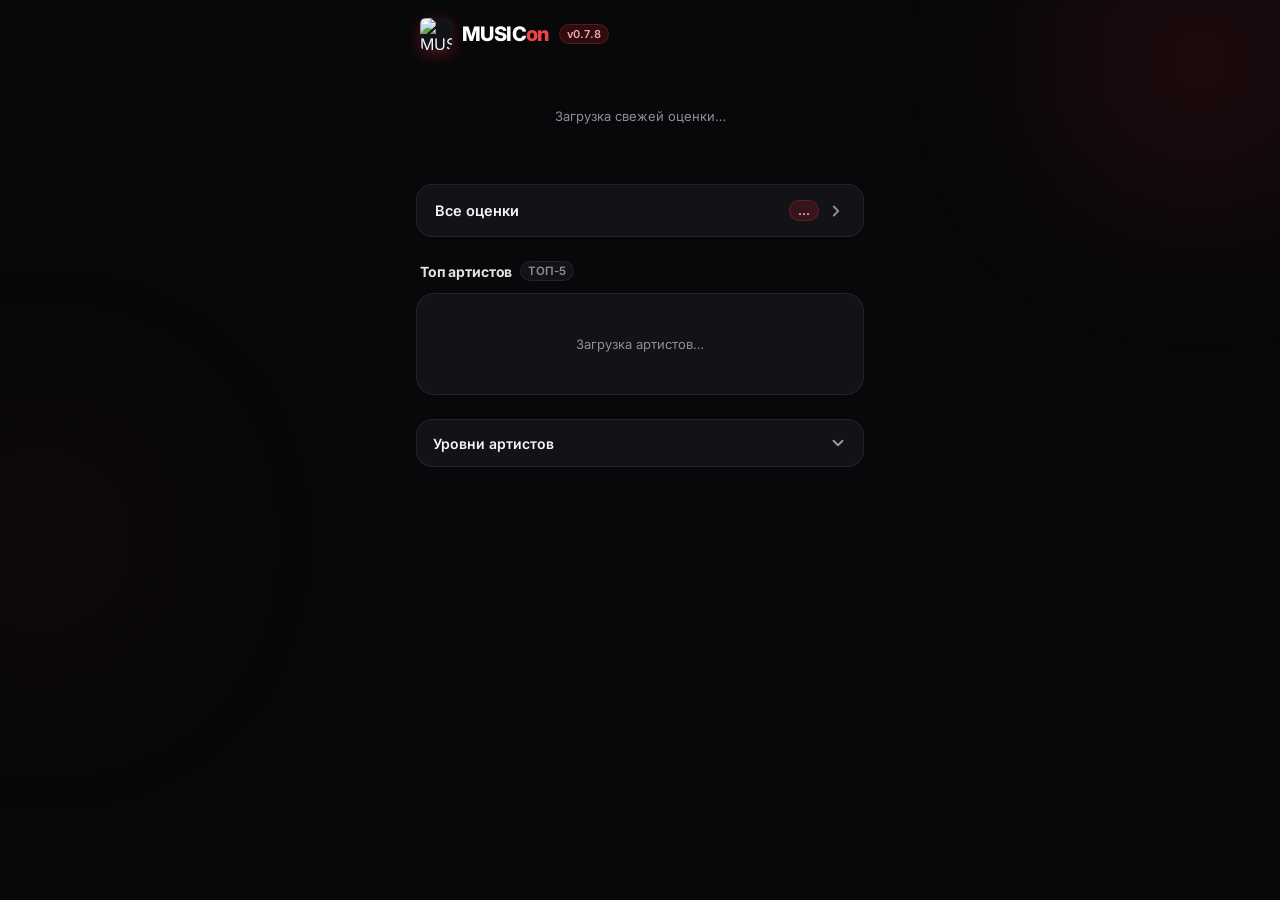
==== commit 2b950941: "v0.7.8 script.js - onScore algorythm changed (min tracks 10 -> 20)" ====
--- a/index.html
+++ b/index.html
@@ -23,7 +23,7 @@
                 <img src="assets/logo.png" alt="MUSICon"/>
             </div>
             <div class="logo">MUSIC<span>on</span></div>
-            <div class="version">v0.7.7</div>
+            <div class="version">v0.7.8</div>
         </div>
     </header>
 
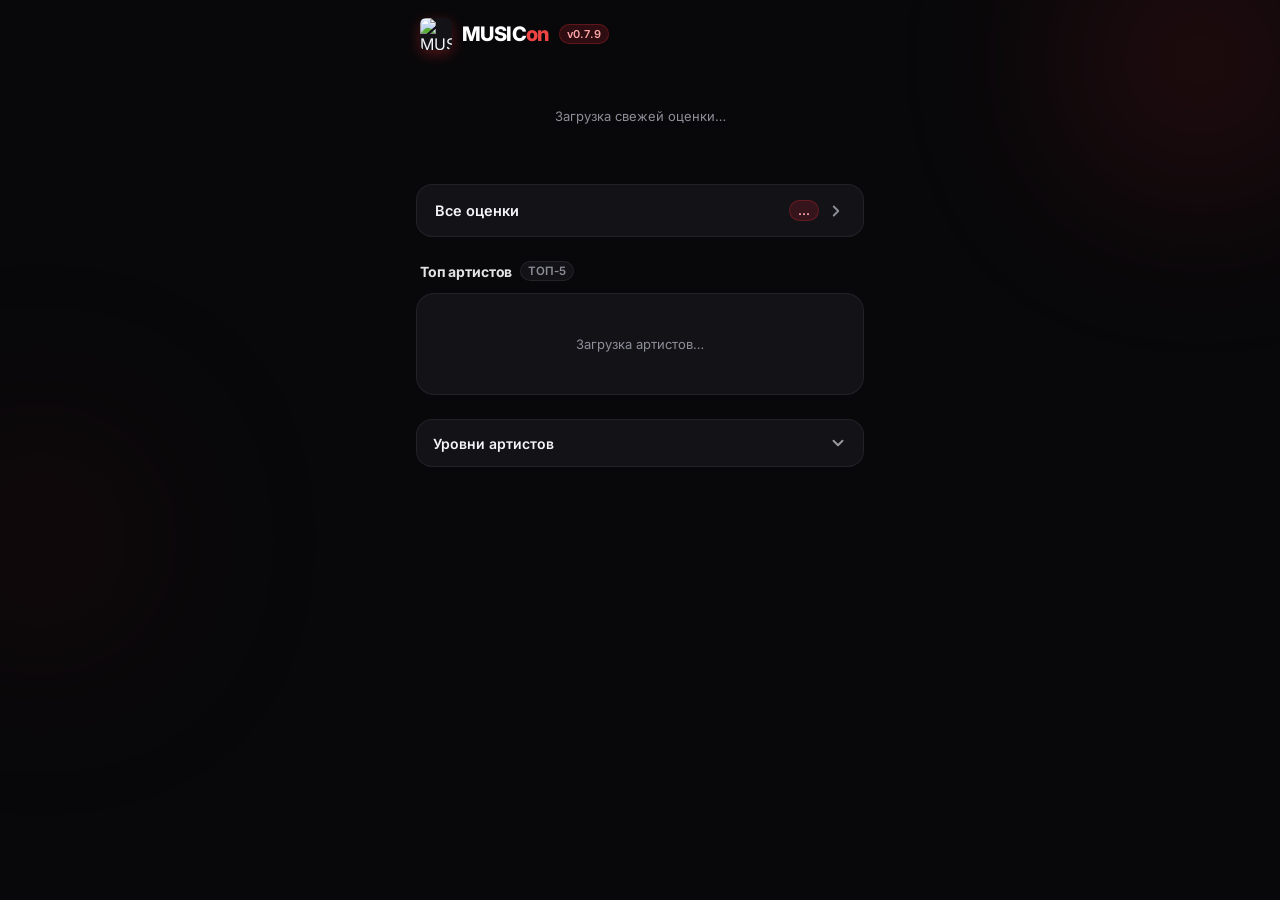
==== commit d6f91204: "v0.7.9 changed onScore alg in script.js" ====
--- a/index.html
+++ b/index.html
@@ -23,7 +23,7 @@
                 <img src="assets/logo.png" alt="MUSICon"/>
             </div>
             <div class="logo">MUSIC<span>on</span></div>
-            <div class="version">v0.7.8</div>
+            <div class="version">v0.7.9</div>
         </div>
     </header>
 
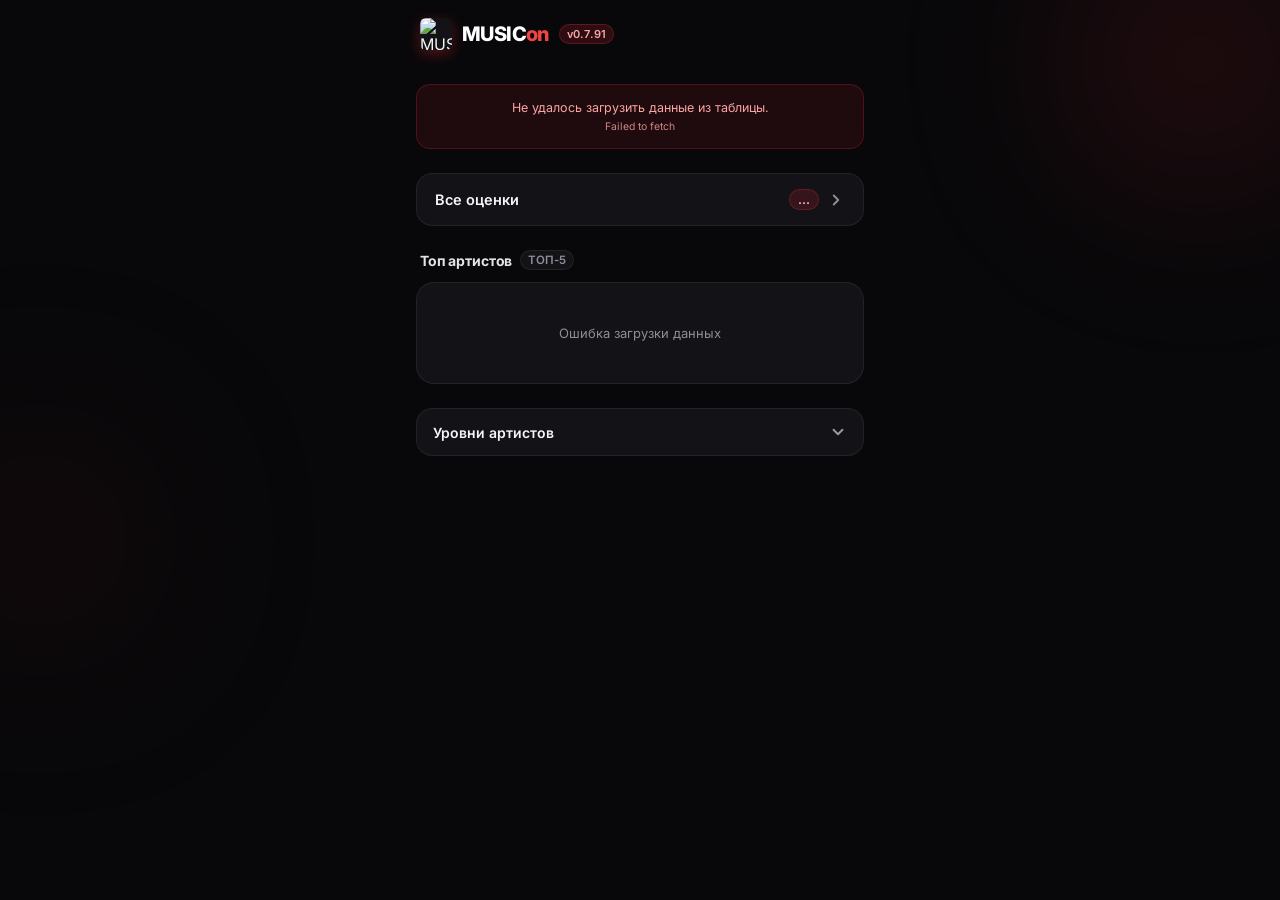
==== commit c3cedb93: "v0.7.91 onscore alg changed" ====
--- a/index.html
+++ b/index.html
@@ -23,7 +23,7 @@
                 <img src="assets/logo.png" alt="MUSICon"/>
             </div>
             <div class="logo">MUSIC<span>on</span></div>
-            <div class="version">v0.7.9</div>
+            <div class="version">v0.7.91</div>
         </div>
     </header>
 
@@ -297,6 +297,8 @@
                     количеством треков и повышает его для тех, у кого треков больше. Чем больше треков артиста мы
                     оценили, тем выше его доверие, и тем ближе его итоговый балл к реальному.</p>
                 <p>Это гарантирует, что артист с одним хитом не обгонит легенду с огромной дискографией.</p>
+                <p><strong>Что значит "недостаточно данных"?</strong><br>Если на нашей платформе слишом мало оцененных треков артиста - формула будет давать искаженные результаты.
+                Поэтому было принято решение создать калибровочный буфер размером в 5 треков, который помогает показывать более честное значение</p>
             </div>
         </div>
     </div>
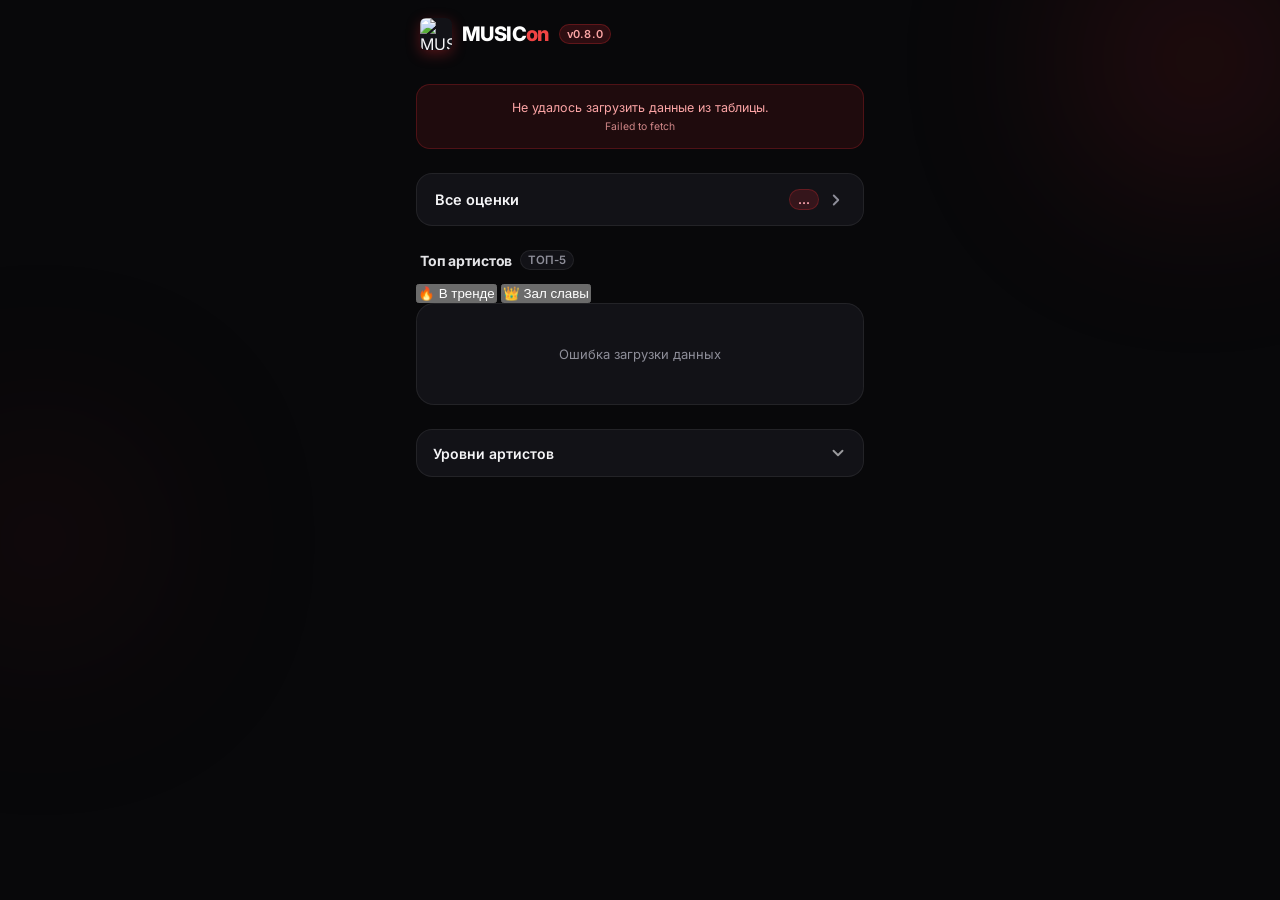
==== commit d6ca69ab: "v0.8.0 вкладки в тренде и зал славы. фиты." ====
--- a/index.html
+++ b/index.html
@@ -23,7 +23,7 @@
                 <img src="assets/logo.png" alt="MUSICon"/>
             </div>
             <div class="logo">MUSIC<span>on</span></div>
-            <div class="version">v0.7.91</div>
+            <div class="version">v0.8.0</div>
         </div>
     </header>
 
@@ -50,6 +50,10 @@
                 Топ артистов
                 <span class="block-count">ТОП-5</span>
             </h2>
+        </div>
+        <div class="top-tabs">
+            <button class="top-tab active" data-top-mode="trending">🔥 В тренде</button>
+            <button class="top-tab" data-top-mode="hof">👑 Зал славы</button>
         </div>
         <div class="artists-card" id="artistsCard">
             <div class="status">Загрузка артистов…</div>
@@ -297,8 +301,10 @@
                     количеством треков и повышает его для тех, у кого треков больше. Чем больше треков артиста мы
                     оценили, тем выше его доверие, и тем ближе его итоговый балл к реальному.</p>
                 <p>Это гарантирует, что артист с одним хитом не обгонит легенду с огромной дискографией.</p>
-                <p><strong>Что значит "недостаточно данных"?</strong><br>Если на нашей платформе слишом мало оцененных треков артиста - формула будет давать искаженные результаты.
-                Поэтому было принято решение создать калибровочный буфер размером в 5 треков, который помогает показывать более честное значение</p>
+                <p><strong>Что значит "недостаточно данных"?</strong><br>Если на нашей платформе слишом мало оцененных
+                    треков артиста - формула будет давать искаженные результаты.
+                    Поэтому было принято решение создать калибровочный буфер размером в 5 треков, который помогает
+                    показывать более честное значение</p>
             </div>
         </div>
     </div>
